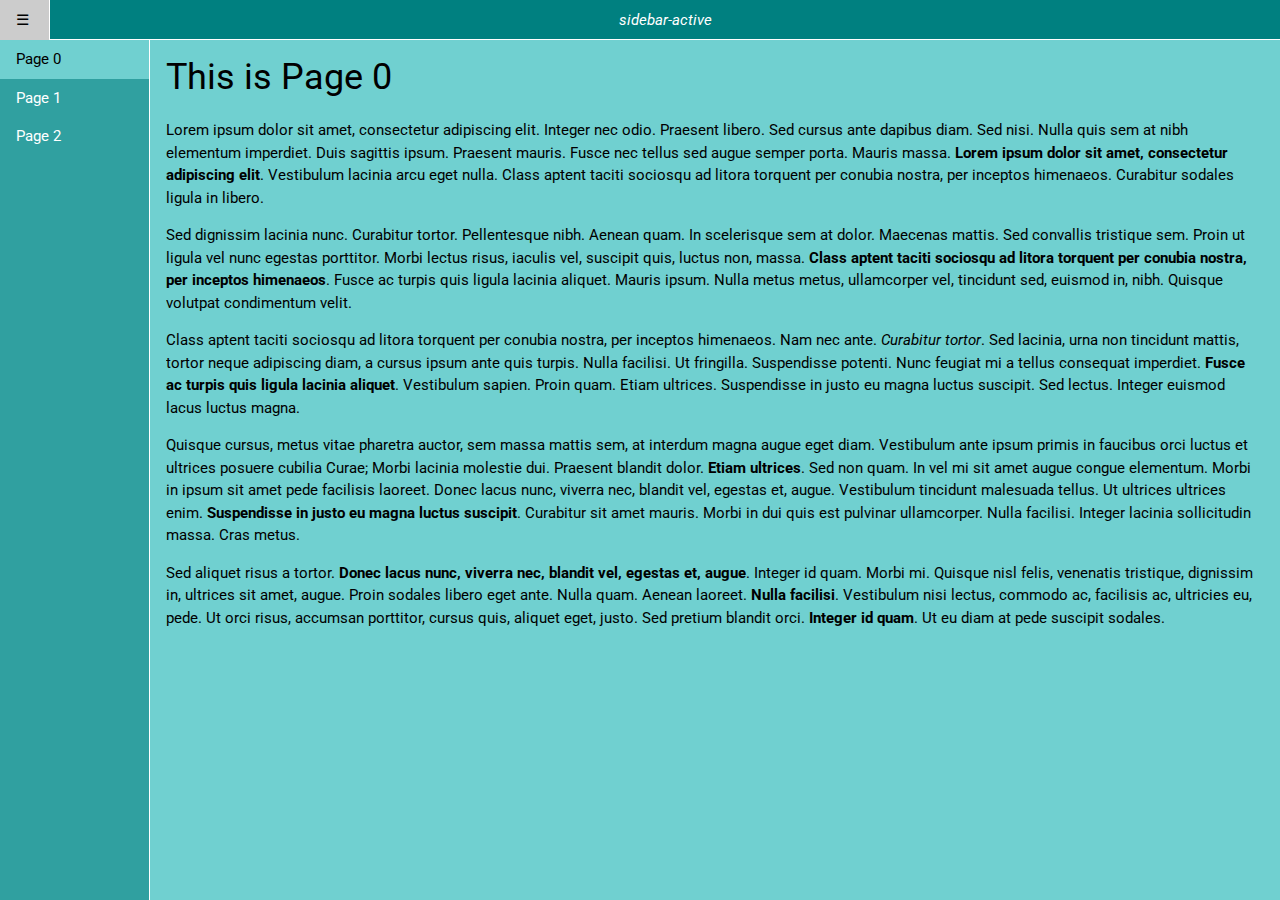
==== docs/index.html @ 04a4a940 "Renamed public directory to docs, so it is consistent with github's master branch/docs folder" ====
<!DOCTYPE html>
<html>
<head>
  <title>sidebar-active</title>
  <meta charset="utf-8">
  <meta name="viewport" content="width=device-width, initial-scale=1">
  <link rel="stylesheet" href="w3.css">
  <link href="https://fonts.googleapis.com/css?family=Roboto" rel="stylesheet">
  <link rel="stylesheet" href="style.css">
</head>
<body>

<!-- main page navigation -->

<nav id="nav_sidebar" class="w3-sidebar w3-bar-block">
  <a href="page0.html" id="nav_sidebar_button_0" target="main_iframe" onclick="nav_activate(this.id)" class="w3-bar-item w3-button nav_sidebar_button nav_active">Page 0</a>
  <a href="page1.html" id="nav_sidebar_button_1" target="main_iframe" onclick="nav_activate(this.id)" class="w3-bar-item w3-button nav_sidebar_button">Page 1</a>
  <a href="page2.html" id="nav_sidebar_button_2" target="main_iframe" onclick="nav_activate(this.id)" class="w3-bar-item w3-button nav_sidebar_button">Page 2</a>
</nav>

<!-- main page content -->

<div id="main" class="w3-container">
  <iframe name="main_iframe" src="page0.html" style="border:none; width:100%; height:95%"></iframe>
</div>

<!-- main page header, put as the last elements to stack on top of everything else -->

<header>
  <div id="header_label">
    <i>sidebar-active</i>
  </div>
  <button id="nav_open_button" class="w3-button" onclick="w3_open()" style="display:none;">&#9776;</button>
  <button id="nav_close_button" class="w3-button" onclick="w3_close()" style="display:block;">&#9776;</button>
</header>

<!-- scripting elements -->

<script type="text/javascript">

// show the nav_sidebar
function w3_open() {
  document.getElementById('nav_sidebar').style.display = 'block';
  document.getElementById('nav_open_button').style.display = 'none';
  document.getElementById('nav_close_button').style.display = 'block';
  document.getElementById('main').style.left =
    document.getElementById('nav_sidebar').style.width;
}

// hide the nav_sidebar
function w3_close() {
  document.getElementById('nav_sidebar').style.display = 'none';
  document.getElementById('nav_open_button').style.display = 'block';
  document.getElementById('nav_close_button').style.display = 'none';
  document.getElementById('main').style.left = '0';
}

// highlight the active button in the nav_sidebar
function nav_activate(clicked_id) {
  var elementList = document.getElementsByClassName('nav_sidebar_button');

  for (var i = 0; i < elementList.length; i++) {
    var element = elementList[i];

    if (element.id == clicked_id) {
      element.classList.add('nav_active');
    } else {
      element.classList.remove('nav_active');
    }
  }
}

</script>

</body>
</html>
---- docs/style.css ----
/* colors */

body, .nav_active {
    background-color: #70D0D0;
    color: black;
}

#header_label {
    background-color: #008080;
    color: white;
}

#nav_sidebar, #nav_open_button, #nav_close_button {
    background-color: #30A0A0;
    color: white;
}

/* dimensions */

header {
    position: fixed; /* to prevent scrolling of header bar on mobile devices */
    top: 0;
    left: 0;
    right: 0;
    height: 40px;
}

#nav_sidebar {
    width: 150px;
    margin-top: 40px; /* same as header height */
}

#nav_open_button, #nav_close_button {
    height: 40px; /* same as header height */
    width: 50px;
}

#header_label {
    position: absolute;
    top: 0;
    bottom: 40px; /* same as header height */
    left: 50px; /* same as nav_open/close_button width */
    right: 0;
    height: 40px; /* same as header height */
    line-height: 40px; /* same as header height */
    vertical-align: middle;
    text-align: center;
}

#main {
  position: absolute;
  top: 40px; /* same as header height */
  bottom: 0;
  left: 150px; /* same as nav_sidebar width */
  right: 0;
}

/* borders */

#header_label, #nav_open_button { /* but not nav_close_button, so it blends into nav_sidebar */
    border-bottom: 1px solid white;
}

#nav_sidebar, #nav_open_button, #nav_close_button {
    border-right: 1px solid white;
}

/* text */

#nav_open_button, #nav_close_button {
    text-align: left;
}

html, body, h1, h2, h3, h4, h5, h6 {
    font-family: "Roboto", sans-serif;
}
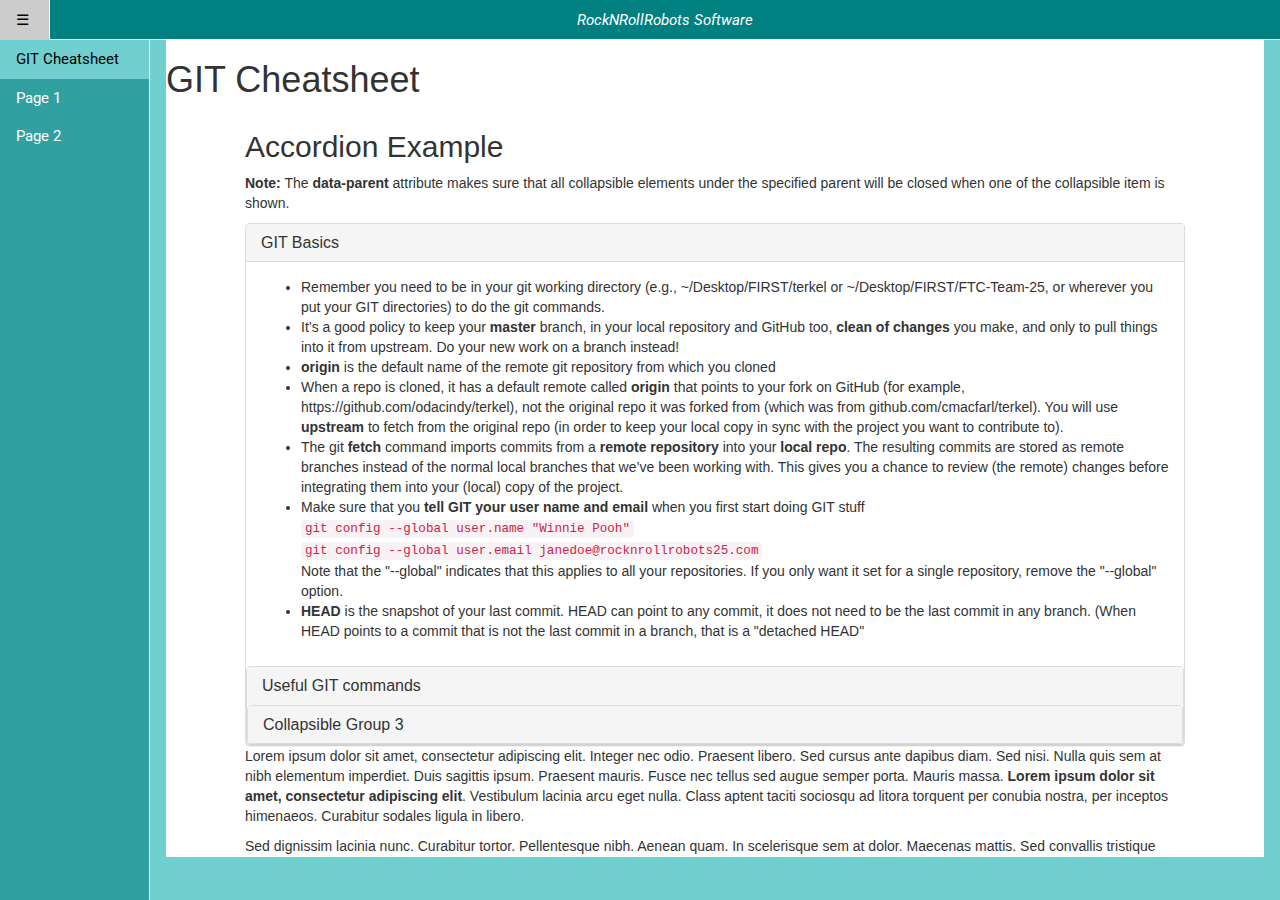
==== commit ac87d0a1: "Add GIT cheatsheet partial" ====
--- a/docs/index.html
+++ b/docs/index.html
@@ -1,7 +1,7 @@
 <!DOCTYPE html>
 <html>
 <head>
-  <title>sidebar-active</title>
+  <title>RockNRollRobots Software</title>
   <meta charset="utf-8">
   <meta name="viewport" content="width=device-width, initial-scale=1">
   <link rel="stylesheet" href="w3.css">
@@ -13,7 +13,7 @@
 <!-- main page navigation -->
 
 <nav id="nav_sidebar" class="w3-sidebar w3-bar-block">
-  <a href="page0.html" id="nav_sidebar_button_0" target="main_iframe" onclick="nav_activate(this.id)" class="w3-bar-item w3-button nav_sidebar_button nav_active">Page 0</a>
+  <a href="page0.html" id="nav_sidebar_button_0" target="main_iframe" onclick="nav_activate(this.id)" class="w3-bar-item w3-button nav_sidebar_button nav_active">GIT Cheatsheet</a>
   <a href="page1.html" id="nav_sidebar_button_1" target="main_iframe" onclick="nav_activate(this.id)" class="w3-bar-item w3-button nav_sidebar_button">Page 1</a>
   <a href="page2.html" id="nav_sidebar_button_2" target="main_iframe" onclick="nav_activate(this.id)" class="w3-bar-item w3-button nav_sidebar_button">Page 2</a>
 </nav>
@@ -28,7 +28,7 @@
 
 <header>
   <div id="header_label">
-    <i>sidebar-active</i>
+    <i>RockNRollRobots Software</i>
   </div>
   <button id="nav_open_button" class="w3-button" onclick="w3_open()" style="display:none;">&#9776;</button>
   <button id="nav_close_button" class="w3-button" onclick="w3_close()" style="display:block;">&#9776;</button>
